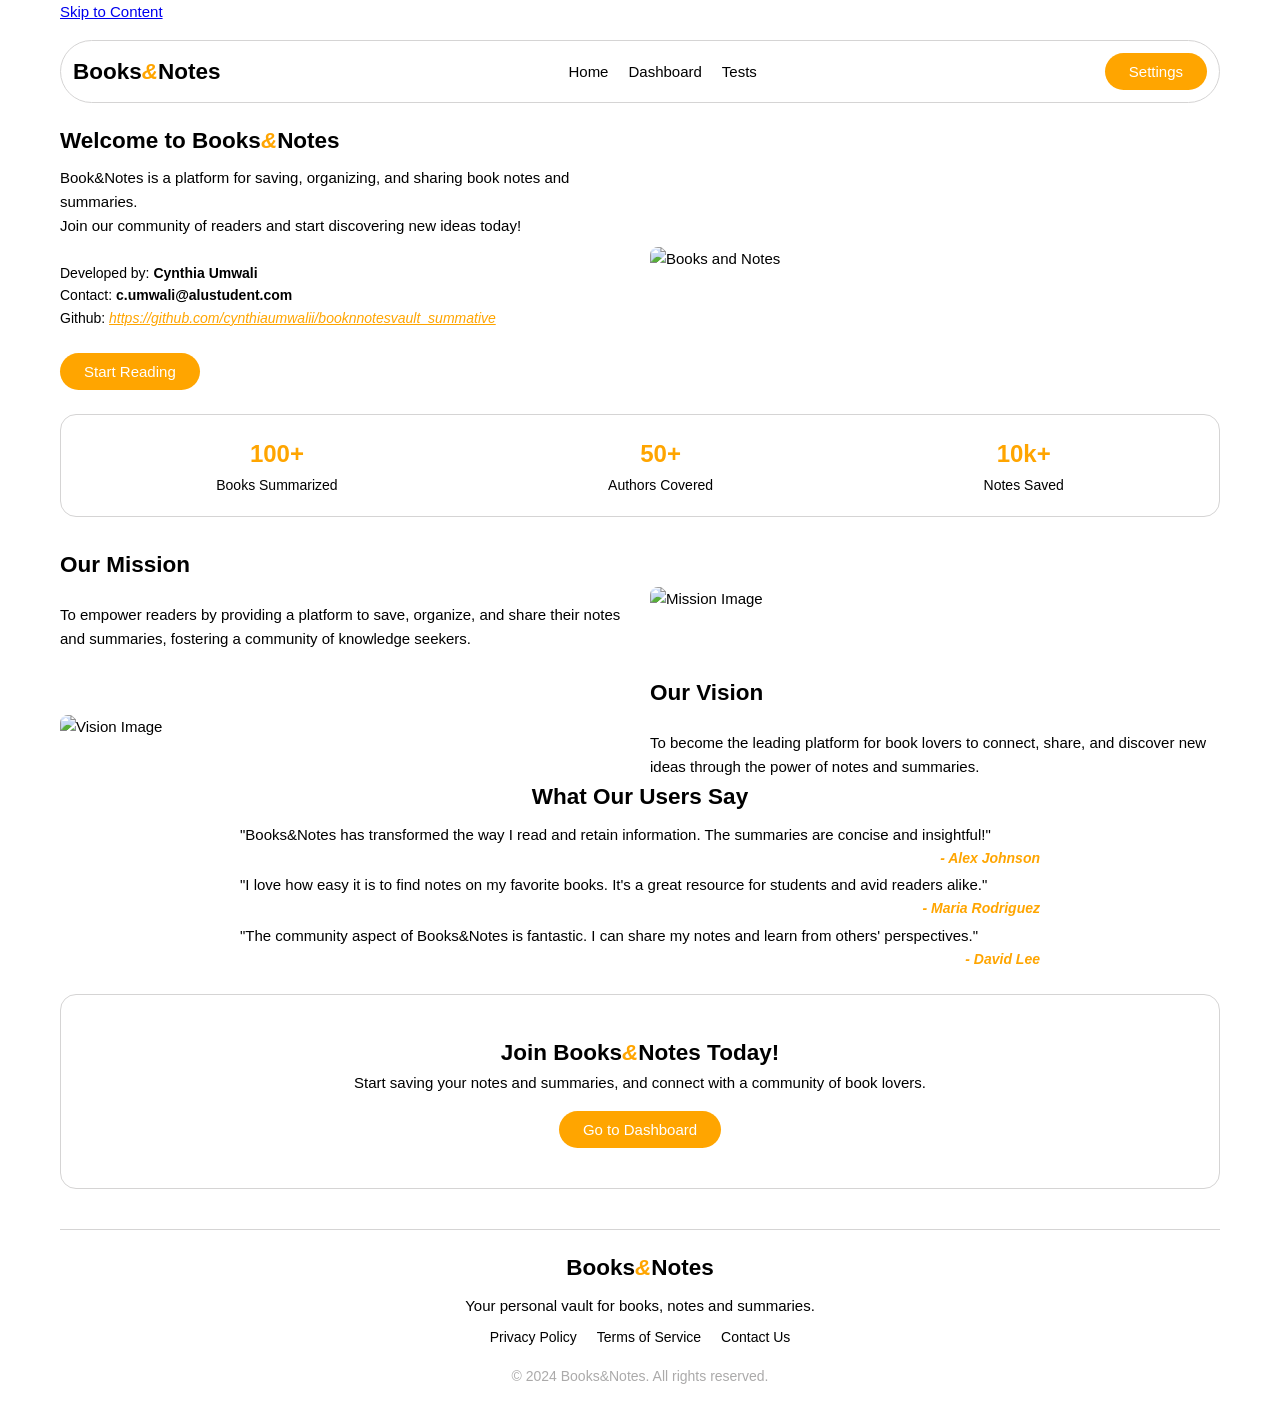
==== home.html @ 88417ee2 "fix incorrect and missing links" ====
<!doctype html>
<html lang="en">
  <head>
    <meta charset="UTF-8" />
    <meta name="viewport" content="width=device-width, initial-scale=1.0" />
    <link rel="stylesheet" href="styles/main.css" />
    <script type="module" src="scripts/home.js" defer></script>
    <title>Books&Notes</title>
  </head>
  <body>
    <a href="#main" class="skip-link">Skip to Content</a>
    <header>
      <nav class="navbar">
        <h2>
          Books<span style="color: orange; font-style: italic">&</span>Notes
        </h2>
        <ul class="nav-links">
          <li><a href="home.html" aria-current="page">Home</a></li>
          <li><a href="dashboard.html">Dashboard</a></li>
          <li><a href="tests.html">Tests</a></li>
        </ul>
        <button><a href="settings.html" style="color: white">Settings</a></button>
        <button
          class="toggle-navbar"
          aria-label="Toggle menu"
          id="toggleNavbar"
        >
          &#9776;
        </button>
      </nav>
    </header>
    <main>
      <section class="hero">
        <div class="hero-content">
          <h1>
            Welcome to Books<span style="color: orange; font-style: italic"
              >&</span
            >Notes
          </h1>
          <p>
            Book&Notes is a platform for saving, organizing, and sharing book
            notes and summaries.
          </p>
          <p>
            Join our community of readers and start discovering new ideas today!
          </p>
          <div class="contact">
            <p>Developed by: <strong>Cynthia Umwali</strong></p>
            <p>Contact: <strong>c.umwali@alustudent.com</strong></p>
            <p>
              Github:
              <a
                href="https://github.com/cynthiaumwalii/booknnotesvault_summative"
                target="_blank"
                style="color: orange; font-style: italic"
                >https://github.com/cynthiaumwalii/booknnotesvault_summative</a
              >
            </p>
          </div>
          <button>Start Reading</button>
        </div>
        <div class="hero-image">
          <img src="assets/hero.jpg" alt="Books and Notes" />
        </div>
      </section>
      <section class="stats">
        <div class="stat">
          <h3>100+</h3>
          <p>Books Summarized</p>
        </div>
        <div class="stat">
          <h3>50+</h3>
          <p>Authors Covered</p>
        </div>
        <div class="stat">
          <h3>10k+</h3>
          <p>Notes Saved</p>
        </div>
      </section>
      <section class="mission">
        <div class="mission-content">
          <h2>Our Mission</h2>
          <p>
            To empower readers by providing a platform to save, organize, and
            share their notes and summaries, fostering a community of knowledge
            seekers.
          </p>
        </div>
        <div class="mission-image">
          <img src="assets/mission.png" alt="Mission Image" />
        </div>
      </section>
      <section class="vision">
        <div class="vision-content">
          <h2>Our Vision</h2>
          <p>
            To become the leading platform for book lovers to connect, share,
            and discover new ideas through the power of notes and summaries.
          </p>
        </div>
        <div class="vision-image">
          <img src="assets/vision.png" alt="Vision Image" />
        </div>
      </section>
      <section class="testimonials">
        <h2>What Our Users Say</h2>
        <div class="testimonial">
          <p>
            "Books&Notes has transformed the way I read and retain information.
            The summaries are concise and insightful!"
          </p>
          <h4>- Alex Johnson</h4>
        </div>
        <div class="testimonial">
          <p>
            "I love how easy it is to find notes on my favorite books. It's a
            great resource for students and avid readers alike."
          </p>
          <h4>- Maria Rodriguez</h4>
        </div>
        <div class="testimonial">
          <p>
            "The community aspect of Books&Notes is fantastic. I can share my
            notes and learn from others' perspectives."
          </p>
          <h4>- David Lee</h4>
        </div>
      </section>
      <section class="cta">
        <h2>
          Join Books<span style="color: orange; font-style: italic">&</span
          >Notes Today!
        </h2>
        <p>
          Start saving your notes and summaries, and connect with a community of
          book lovers.
        </p>
        <button>Go to Dashboard</button>
      </section>
      <footer class="footer">
        <div class="footer-info">
          <div class="footer-logo">
            <h2>
              Books<span style="color: orange; font-style: italic">&</span>Notes
            </h2>
            <p>Your personal vault for books, notes and summaries.</p>
          </div>
        </div>
        <ul class="footer-links">
          <li><a href="privacy.html">Privacy Policy</a></li>
          <li><a href="terms.html">Terms of Service</a></li>
          <li><a href="contact.html">Contact Us</a></li>
        </ul>
        <p class="footer-copyright">
          &copy; 2024 Books&Notes. All rights reserved.
        </p>
      </footer>
    </main>
  </body>
</html>
---- styles/main.css ----
* {
  margin: 0;
  padding: 0;
  box-sizing: border-box;
}

body {
  font-family: Arial, sans-serif;
  background-color: white;
  color: black;
  line-height: 1.6;
  max-width: 1200px;
  margin: 0 auto;
  padding: 0 20px;
  font-size: 15px;
}

.navbar {
  display: flex;
  justify-content: space-between;
  align-items: center;
  padding: 12px;
  margin-top: 16px;
  margin-bottom: 24px;
  border: 1px solid rgb(213, 212, 212);
  border-radius: 32px;
}

.nav-links {
  list-style: none;
  display: flex;
  gap: 20px;
}

.nav-links li a {
  text-decoration: none;
  color: black;
}

.navbar a {
  text-decoration: none;
  color: black;
}

.nav-links li a:hover {
  color: orange;
  transition: color 0.3s ease;
}

.hero,
.mission,
.vision {
  display: grid;
  grid-template-columns: 1fr 1fr;
  gap: 20px;
  margin-bottom: 24px;
  align-items: center;
}

.vision {
  margin-bottom: 0px;
}

.hero-content h1 {
  line-height: 1.2;
  margin-bottom: 12px;
}

.hero-content button {
  margin-top: 16px;
}

img {
  display: block;
  width: 100%;
  height: 100%;
  object-fit: cover;
  border-radius: 8px;
}

button {
  padding: 10px 24px;
  color: white;
  background-color: orange;
  border: none;
  border-radius: 24px;
  cursor: pointer;
  font-size: 15px;
}

.contact {
  margin-top: 24px;
  margin-bottom: 8px;
  font-size: 14px;
  gap: 8px;
}

.stats {
  display: flex;
  justify-content: space-around;
  padding: 20px;
  margin-bottom: 30px;
  text-align: center;
  border: 1px solid rgb(213, 212, 212);
  border-radius: 16px;
  font-size: 14px;
}

.stat h3 {
  margin-bottom: 0;
  font-size: 24px;
  color: orange;
}

.mission p,
.vision p {
  padding-top: 20px;
}

.vision-image {
  order: -1;
}

.testimonials {
  margin-bottom: 24px;
  max-width: 800px;
  margin-left: auto;
  margin-right: auto;
}

.testimonials h2 {
  margin-bottom: 8px;
  text-align: center;
}

.testimonial h4 {
  text-align: end;
  color: orange;
  font-style: italic;
  font-size: 14px;
  margin-bottom: 4px;
  font-weight: 600;
}

.cta {
  padding: 40px 24px;
  text-align: center;
  border: 1px solid rgb(213, 212, 212);
  border-radius: 16px;
}

.cta button {
  margin-top: 16px;
}

.footer {
  margin-top: 40px;
  padding: 20px 0;
  text-align: center;
  border-top: 1px solid rgb(213, 212, 212);
}

.footer-info {
  align-content: center;
}

.footer-logo h2,
.footer-logo p {
  margin-bottom: 8px;
}

.footer-links {
  list-style: none;
  display: flex;
  justify-content: center;
  gap: 20px;
  font-size: 14px;
}

.footer-links li a {
  text-decoration: none;
  color: black;
}

.footer-links li a:hover {
  color: orange;
  transition: color 0.3s ease;
}

.footer-copyright {
  margin-top: 16px;
  font-size: 14px;
  color: rgb(171, 170, 170);
}

/* styles for dashboard */

.heading {
  display: flex;
  justify-content: space-between;
  gap: 16px;
  align-items: center;
  margin-bottom: 32px;
}

.number-cards {
  display: flex;
  justify-content: space-between;
  gap: 16px;
  margin-bottom: 32px;
}

.card {
  flex: 1;
  padding: 16px;
  border: 1px solid rgb(213, 212, 212);
  border-radius: 8px;
  text-align: center;
}

.search-elements {
  display: flex;
  justify-content: space-between;
  gap: 16px;
  align-items: center;
  margin-bottom: 32px;
}

.input-container {
  border: 1px solid rgb(213, 212, 212);
  border-radius: 24px;
  padding: 4px 6px;
  overflow: hidden;
  display: flex;
}

.input-container input {
  border: none;
  padding: 12px;
  margin-right: 6px;
  width: 100%;
}

.records-container {
  margin-bottom: 32px;
}

table {
  width: 100%;
  border-collapse: collapse;
  border: 1px solid rgb(213, 212, 212);
  border-radius: 8px;
}

th,
td {
  border-bottom: 1px solid rgb(213, 212, 212);
  border-right: 1px solid rgb(213, 212, 212);
  border-left: 1px solid rgb(213, 212, 212);
  padding: 14px;
  word-wrap: break-word;
}

th:nth-last-child,
td:nth-last-child {
  border-right: none;
}

dialog {
  border: 1px solid rgb(213, 212, 212);
  border-radius: 8px;
  padding: 20px;
  margin: auto;
}

dialog h2 {
  margin-bottom: 20px;
  text-align: center;
}

dialog input,
dialog select,
dialog textarea {
  width: 100%;
  padding: 8px;
  margin-bottom: 12px;
  border: 1px solid rgb(213, 212, 212);
  border-radius: 8px;
}

dialog .form-buttons {
  display: flex;
  justify-content: space-between;
  gap: 10px;
  margin-top: 16px;
}

dialog .form-buttons .danger {
  background-color: white;
  color: black;
  border: 1px solid rgb(213, 212, 212);
  border-radius: 16px;
}

.import-export {
  display: flex;
  justify-content: flex-end;
  gap: 10px;
  margin-bottom: 16px;
}

.import-export button {
  background-color: white;
  color: black;
  border: 1px solid rgb(213, 212, 212);
  border-radius: 16px;
}

.sort-button,
.editButton,
.deleteButton {
  display: inline-flex;
  align-items: center;
  justify-content: center;
  width: 24px;
  height: 24px;
  padding: 0;
  margin-left: 4px;
  background: white;
  border: 1px solid orange;
  border-radius: 50%;
  color: orange;
  font-size: 14px;
  line-height: 1;
  cursor: pointer;
  vertical-align: middle;
}

.action-buttons {
  display: flex;
  justify-content: space-between;
}

.editButton,
.deleteButton {
  font-size: 15px;
  width: 32px;
  height: 32px;
  background: orange;
  color: white;
}

.sort-button:hover {
  background: orange;
  color: white;
}

mark {
  background-color: rgb(247, 247, 109);
  color: darkgoldenrod;
  height:fit-content;
}

.toggle-navbar {
  display: none;
}

.pages-cap {
  margin-bottom: 16px;
}

.settings h2 {
  margin-bottom: 8px;
}

.settings input, #timeUnits {
  border: none;
  padding: 8px;
  border: 1px solid rgb(213, 212, 212);
}

.capInputContainer {
  display: flex;
  gap: 16px;
  justify-content: center;
  width:fit-content;
  margin-top: 12px;
}

#capStatus, #convertResult, #settingsStatus, #formError {
  color: red;
  font-weight: 500;
  font-size: 14px;
  margin-top: 8px;
}

.thresholds div {
  margin-top: 12px;
}

@media (max-width: 480px) {
  .mission,
  .vision {
    display: grid;
    grid-template-columns: 1fr;
    gap: 8px;
  }

  .vision-image {
    order: 0;
  }

  .stats,
  .heading {
    flex-direction: column;
  }

  .heading {
    align-items: flex-start;
  }

  .footer-links {
    flex-wrap: wrap;
  }
}

@media (max-width: 768px) {
  .toggle-navbar {
    display: block;
    padding: 6px 12px;
  }
  .nav-links,
  .navbar > button:not(.toggle-navbar) {
    display: none;
  }

  .navbar.open .nav-links {
    width: 100%;
    display: flex;
    flex-direction: column;
    margin-top: 8px;
    padding: 5px;
  }

  .navbar.open > button:not(.toggle-navbar) {
    display: block;
    margin-top: 12px;
  }

  .hero-image {
    display: none;
  }
  .hero {
    display: flex;
  }

  .hero-content {
    min-width: 0;
  }

  .hero-content h1,
  .contact a {
    overflow-wrap: anywhere;
  }

  .number-cards {
    flex-wrap: wrap;
  }

  .search-elements {
    flex-direction: column;
    align-items: stretch;
  }

  .dialog {
    width: 90%;
  }

  .records-container {
    overflow-x: visible;
  }

  table,
  thead,
  tbody,
  tr,
  th,
  td {
    display: block;
  }

  table {
    min-width: 0;
    border: none;
  }

  thead {
    display: none;
  }

  tr {
    margin-bottom: 16px;
    border: 1px solid rgb(213, 212, 212);
    border-radius: 8px;
    padding: 8px;
  }

  td {
    display: flex;
    justify-content: space-between;
    gap: 8px;
    border: none;
    padding: 5px;
    text-align: left;
  }

  .action-buttons {
    display: flex;
    justify-content: end;
  }

  .vision {
    margin-bottom: 24px;
  }
}
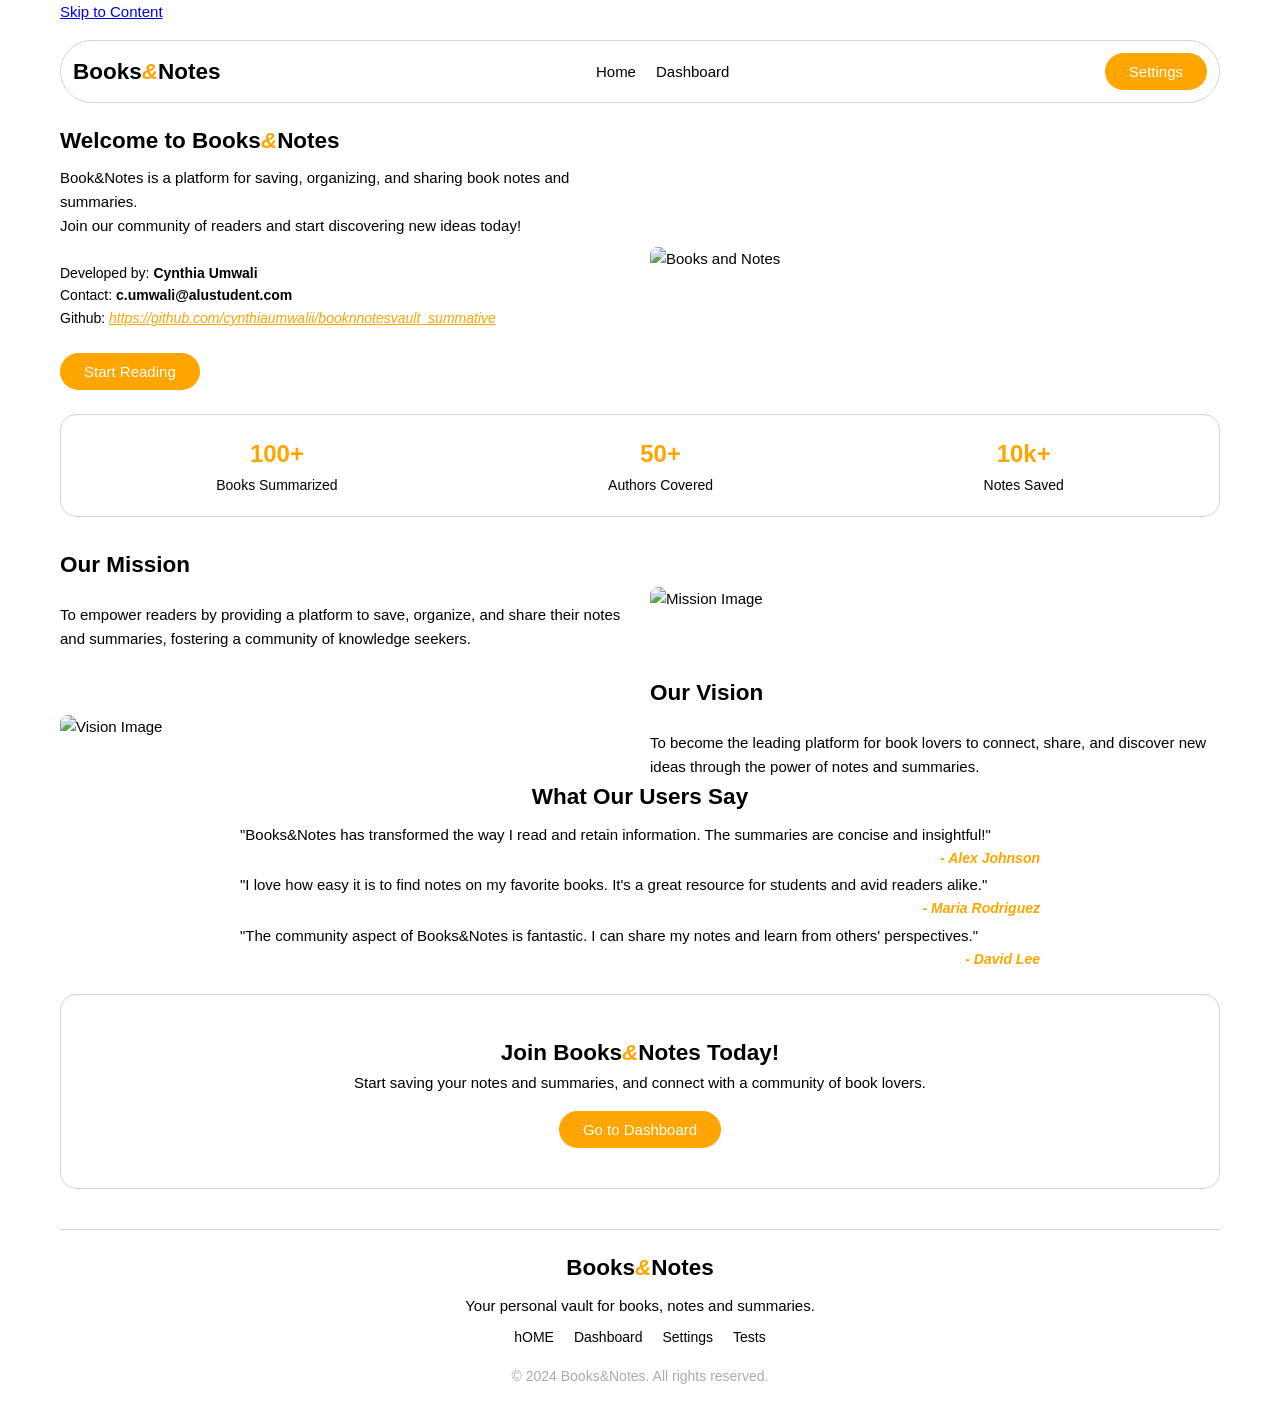
==== commit 0347a265: "add chart representing books added last 7 days" ====
--- a/home.html
+++ b/home.html
@@ -17,7 +17,6 @@
         <ul class="nav-links">
           <li><a href="home.html" aria-current="page">Home</a></li>
           <li><a href="dashboard.html">Dashboard</a></li>
-          <li><a href="tests.html">Tests</a></li>
         </ul>
         <button><a href="settings.html" style="color: white">Settings</a></button>
         <button
@@ -147,9 +146,10 @@
           </div>
         </div>
         <ul class="footer-links">
-          <li><a href="privacy.html">Privacy Policy</a></li>
-          <li><a href="terms.html">Terms of Service</a></li>
-          <li><a href="contact.html">Contact Us</a></li>
+          <li><a href="home.html">hOME</a></li>
+          <li><a href="dashboard.html">Dashboard</a></li>
+          <li><a href="settings.html">Settings</a></li>
+          <li><a href="tests.html">Tests</a></li>
         </ul>
         <p class="footer-copyright">
           &copy; 2024 Books&Notes. All rights reserved.
--- a/styles/main.css
+++ b/styles/main.css
@@ -232,6 +232,8 @@
   padding: 4px 6px;
   overflow: hidden;
   display: flex;
+  flex: 1;
+  max-width: 480px;
 }
 
 .input-container input {
@@ -358,7 +360,7 @@
 mark {
   background-color: rgb(247, 247, 109);
   color: darkgoldenrod;
-  height:fit-content;
+  height: fit-content;
 }
 
 .toggle-navbar {
@@ -373,7 +375,8 @@
   margin-bottom: 8px;
 }
 
-.settings input, #timeUnits {
+.settings input,
+#timeUnits {
   border: none;
   padding: 8px;
   border: 1px solid rgb(213, 212, 212);
@@ -383,11 +386,14 @@
   display: flex;
   gap: 16px;
   justify-content: center;
-  width:fit-content;
+  width: fit-content;
   margin-top: 12px;
 }
 
-#capStatus, #convertResult, #settingsStatus, #formError {
+#capStatus,
+#convertResult,
+#settingsStatus,
+#formError {
   color: red;
   font-weight: 500;
   font-size: 14px;
@@ -396,6 +402,37 @@
 
 .thresholds div {
   margin-top: 12px;
+}
+
+.chart h2 {
+  margin-bottom: 12px;
+}
+
+.book-chart {
+  display: flex;
+  align-items: flex-end;
+  gap: 8px;
+  height: 180px;
+  padding: 16px;
+  border: 1px solid rgb(213, 212, 212);
+  border-radius: 8px;
+  margin-bottom: 32px;
+}
+
+.bar-col {
+  flex: 1;
+  display: flex;
+  flex-direction: column;
+  justify-content: flex-end;
+  height: 100%;
+  font-size: 13px;
+  text-align: center;
+}
+.bar {
+  background: orange;
+  min-height: 2px;
+  border-radius: 4px 4px 0 0;
+  transition: height 0.4s ease;
 }
 
 @media (max-width: 480px) {
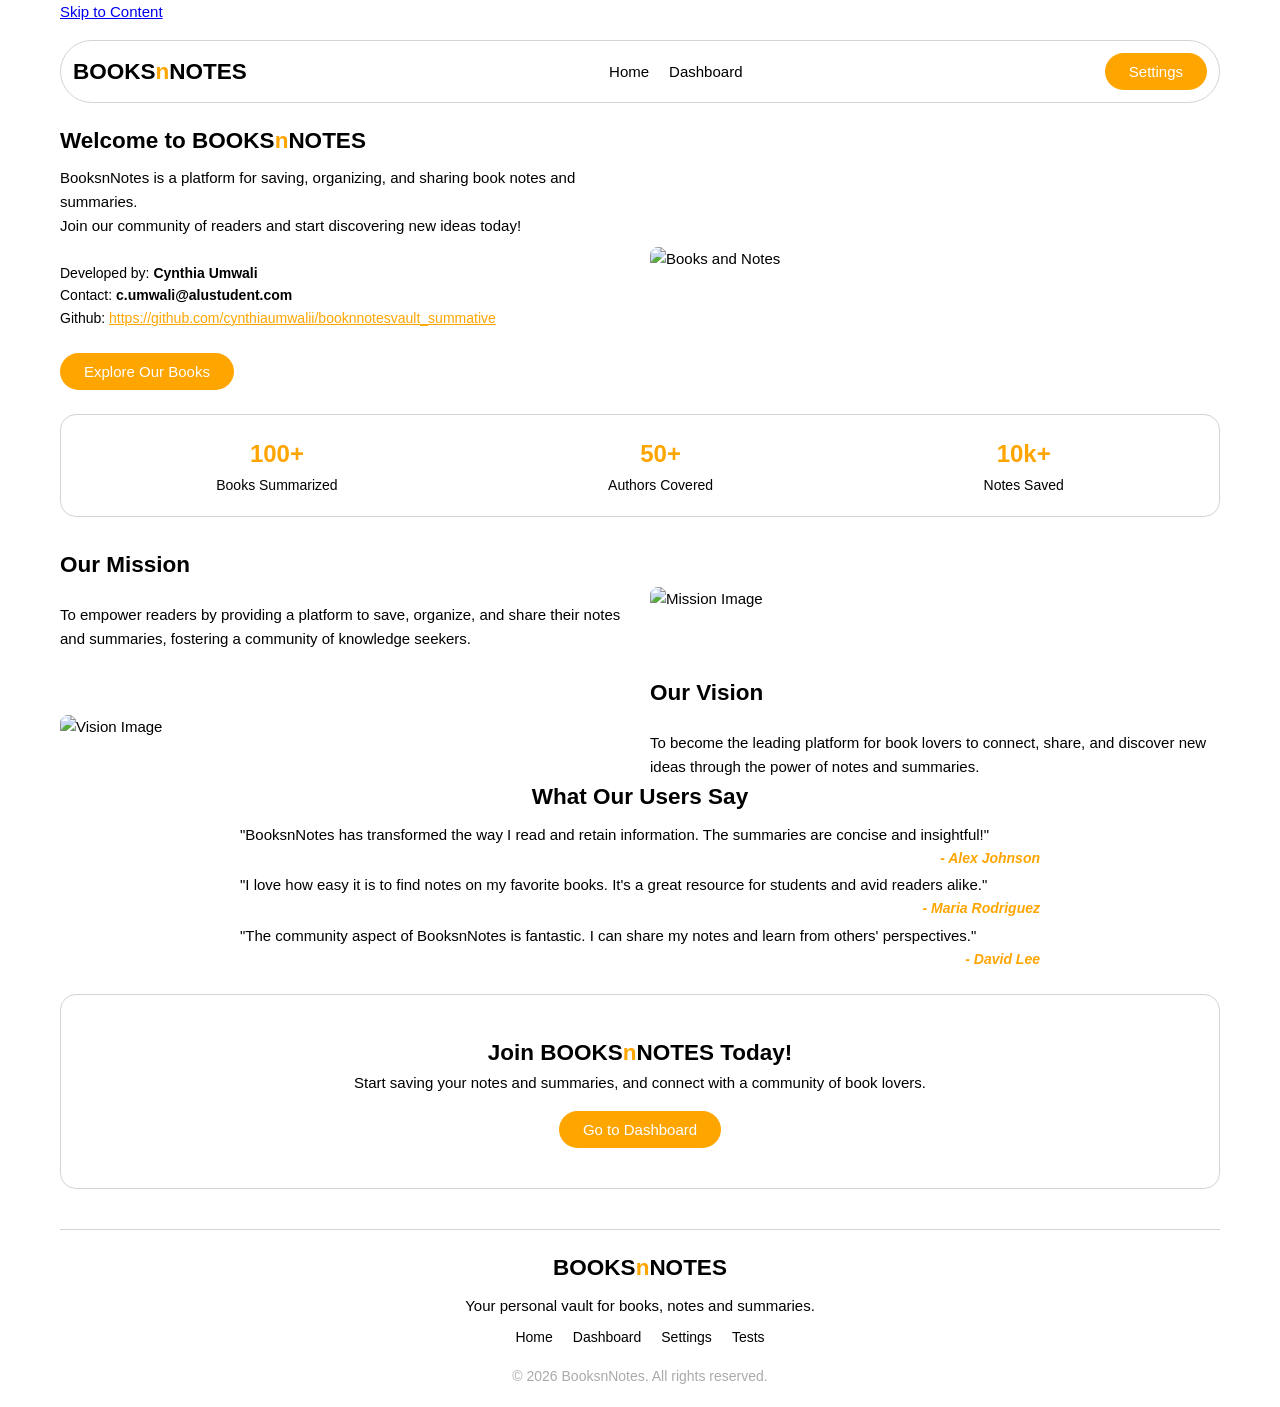
==== commit efffbff6: "add README file and final ui fixes" ====
--- a/home.html
+++ b/home.html
@@ -5,14 +5,14 @@
     <meta name="viewport" content="width=device-width, initial-scale=1.0" />
     <link rel="stylesheet" href="styles/main.css" />
     <script type="module" src="scripts/home.js" defer></script>
-    <title>Books&Notes</title>
+    <title>BooksnNotes</title>
   </head>
   <body>
     <a href="#main" class="skip-link">Skip to Content</a>
     <header>
       <nav class="navbar">
         <h2>
-          Books<span style="color: orange; font-style: italic">&</span>Notes
+          BOOKS<span style="color: orange">n</span>NOTES
         </h2>
         <ul class="nav-links">
           <li><a href="home.html" aria-current="page">Home</a></li>
@@ -32,12 +32,12 @@
       <section class="hero">
         <div class="hero-content">
           <h1>
-            Welcome to Books<span style="color: orange; font-style: italic"
-              >&</span
-            >Notes
+            Welcome to BOOKS<span style="color: orange;"
+              >n</span
+            >NOTES
           </h1>
           <p>
-            Book&Notes is a platform for saving, organizing, and sharing book
+            BooksnNotes is a platform for saving, organizing, and sharing book
             notes and summaries.
           </p>
           <p>
@@ -51,12 +51,12 @@
               <a
                 href="https://github.com/cynthiaumwalii/booknnotesvault_summative"
                 target="_blank"
-                style="color: orange; font-style: italic"
+                style="color: orange"
                 >https://github.com/cynthiaumwalii/booknnotesvault_summative</a
               >
             </p>
           </div>
-          <button>Start Reading</button>
+          <button><a href="dashboard.html" style="color: white; text-decoration: none">Explore Our Books</a></button>
         </div>
         <div class="hero-image">
           <img src="assets/hero.jpg" alt="Books and Notes" />
@@ -105,7 +105,7 @@
         <h2>What Our Users Say</h2>
         <div class="testimonial">
           <p>
-            "Books&Notes has transformed the way I read and retain information.
+            "BooksnNotes has transformed the way I read and retain information.
             The summaries are concise and insightful!"
           </p>
           <h4>- Alex Johnson</h4>
@@ -119,7 +119,7 @@
         </div>
         <div class="testimonial">
           <p>
-            "The community aspect of Books&Notes is fantastic. I can share my
+            "The community aspect of BooksnNotes is fantastic. I can share my
             notes and learn from others' perspectives."
           </p>
           <h4>- David Lee</h4>
@@ -127,8 +127,8 @@
       </section>
       <section class="cta">
         <h2>
-          Join Books<span style="color: orange; font-style: italic">&</span
-          >Notes Today!
+          Join BOOKS<span style="color: orange;">n</span
+          >NOTES Today!
         </h2>
         <p>
           Start saving your notes and summaries, and connect with a community of
@@ -140,19 +140,19 @@
         <div class="footer-info">
           <div class="footer-logo">
             <h2>
-              Books<span style="color: orange; font-style: italic">&</span>Notes
+              BOOKS<span style="color: orange;">n</span>NOTES
             </h2>
             <p>Your personal vault for books, notes and summaries.</p>
           </div>
         </div>
         <ul class="footer-links">
-          <li><a href="home.html">hOME</a></li>
+          <li><a href="home.html">Home</a></li>
           <li><a href="dashboard.html">Dashboard</a></li>
           <li><a href="settings.html">Settings</a></li>
           <li><a href="tests.html">Tests</a></li>
         </ul>
         <p class="footer-copyright">
-          &copy; 2024 Books&Notes. All rights reserved.
+          &copy; 2026 BooksnNotes. All rights reserved.
         </p>
       </footer>
     </main>
--- a/styles/main.css
+++ b/styles/main.css
@@ -2,6 +2,10 @@
   margin: 0;
   padding: 0;
   box-sizing: border-box;
+}
+
+:focus-visible {
+  outline: 2px solid darkred;
 }
 
 body {
@@ -462,9 +466,16 @@
 }
 
 @media (max-width: 768px) {
+  .navbar {
+    flex-wrap: wrap;
+    border-radius: 16px;
+    padding: 12px 16px;
+  }
   .toggle-navbar {
     display: block;
     padding: 6px 12px;
+    line-height: 1;
+    border-radius: 8px;
   }
   .nav-links,
   .navbar > button:not(.toggle-navbar) {
@@ -551,9 +562,15 @@
     text-align: left;
   }
 
+  td[data-label]::before {
+    content: attr(data-label);
+    font-weight: bold;
+    flex-shrink: 0;
+    margin-right: 12px;
+  }
+
   .action-buttons {
     display: flex;
-    justify-content: end;
   }
 
   .vision {
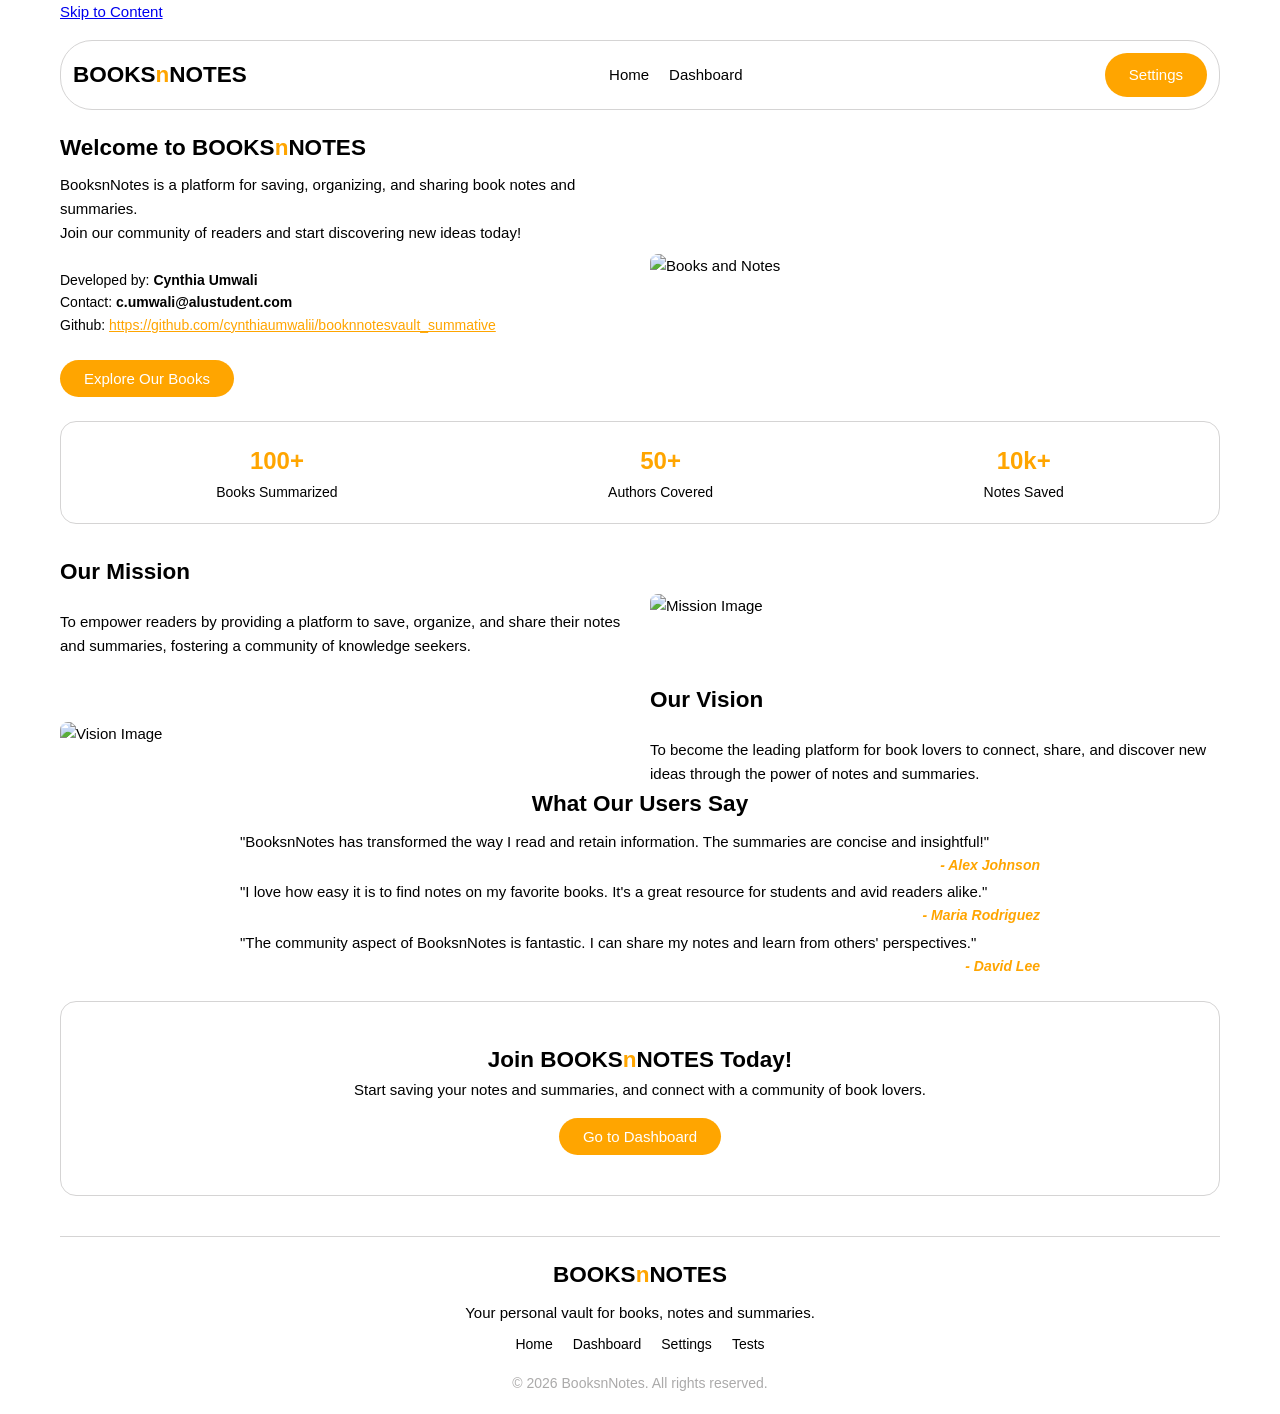
==== commit d1f92047: "update settings link to be a styled button" ====
--- a/home.html
+++ b/home.html
@@ -18,7 +18,7 @@
           <li><a href="home.html" aria-current="page">Home</a></li>
           <li><a href="dashboard.html">Dashboard</a></li>
         </ul>
-        <button><a href="settings.html" style="color: white">Settings</a></button>
+        <a href="settings.html" style="color: white" class="button-link">Settings</a>
         <button
           class="toggle-navbar"
           aria-label="Toggle menu"
--- a/styles/main.css
+++ b/styles/main.css
@@ -82,7 +82,7 @@
   border-radius: 8px;
 }
 
-button {
+button, .button-link {
   padding: 10px 24px;
   color: white;
   background-color: orange;
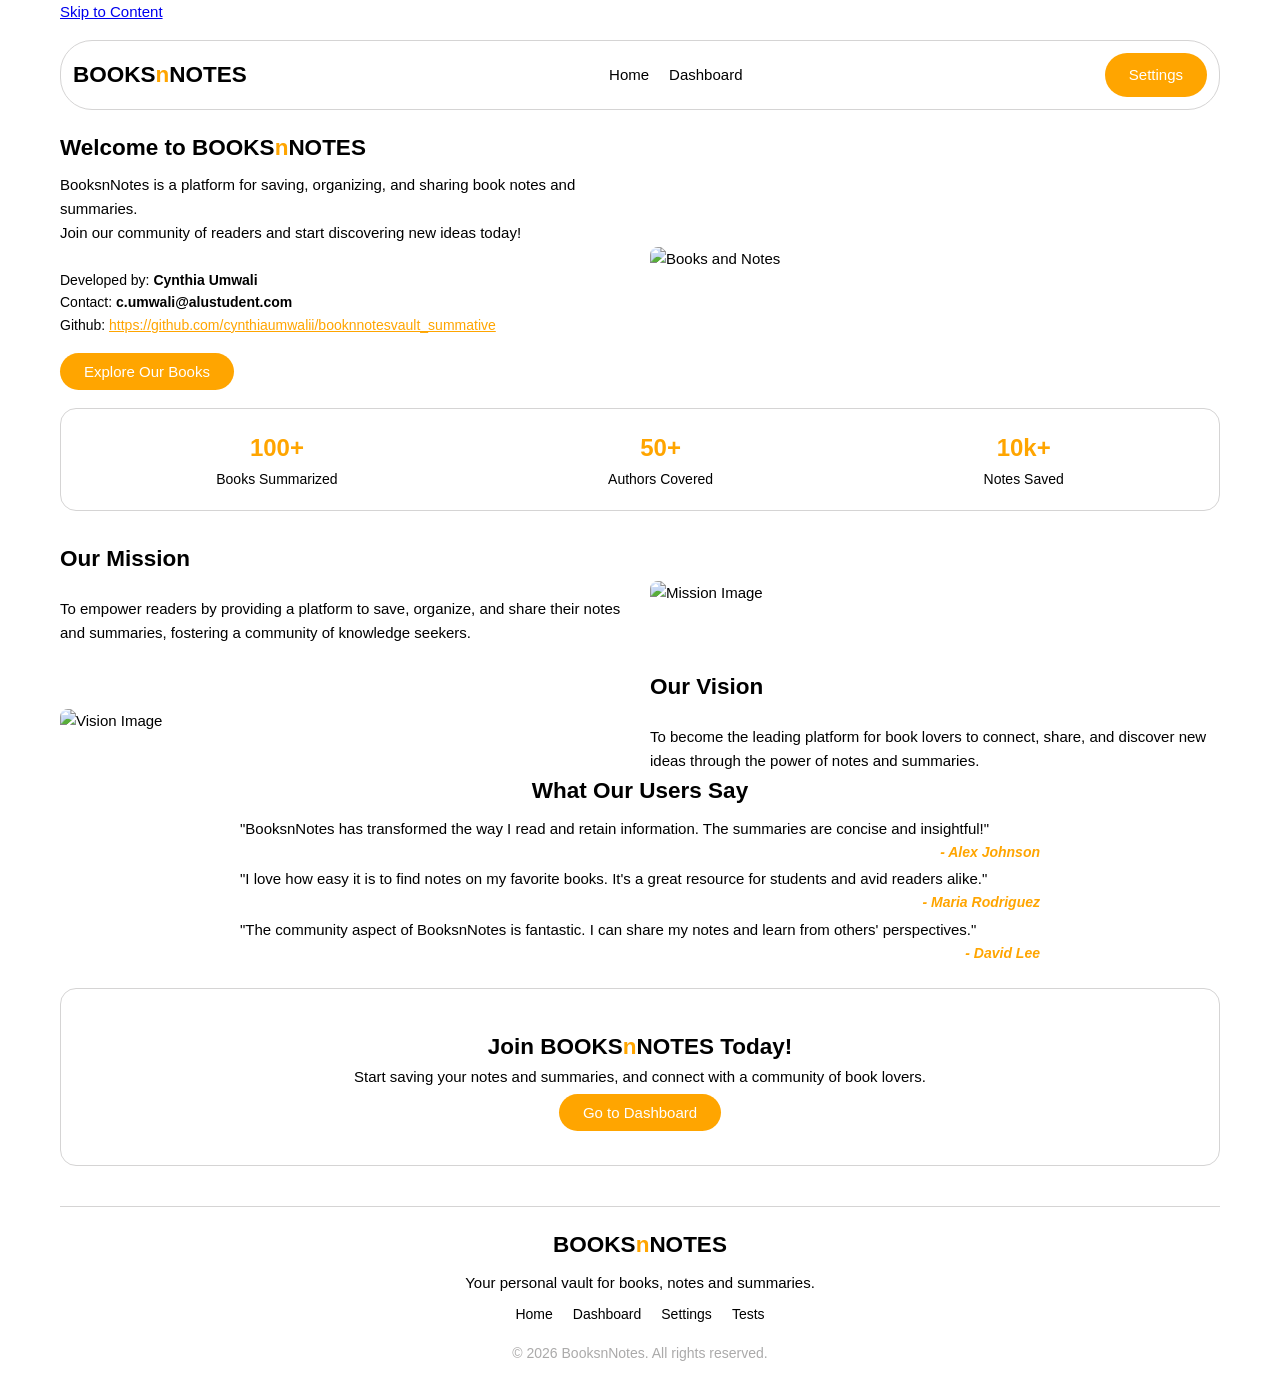
==== commit e49d0cd0: "update buttons to navigatable links" ====
--- a/home.html
+++ b/home.html
@@ -46,17 +46,16 @@
           <div class="contact">
             <p>Developed by: <strong>Cynthia Umwali</strong></p>
             <p>Contact: <strong>c.umwali@alustudent.com</strong></p>
-            <p>
+            <p style="margin-bottom: 24px;">
               Github:
               <a
                 href="https://github.com/cynthiaumwalii/booknnotesvault_summative"
-                target="_blank"
                 style="color: orange"
                 >https://github.com/cynthiaumwalii/booknnotesvault_summative</a
               >
             </p>
           </div>
-          <button><a href="dashboard.html" style="color: white; text-decoration: none">Explore Our Books</a></button>
+          <a href="dashboard.html" style="color: white; text-decoration: none" class="button-link">Explore Our Books</a>
         </div>
         <div class="hero-image">
           <img src="assets/hero.jpg" alt="Books and Notes" />
@@ -130,11 +129,11 @@
           Join BOOKS<span style="color: orange;">n</span
           >NOTES Today!
         </h2>
-        <p>
+        <p style="margin-bottom: 12px;">
           Start saving your notes and summaries, and connect with a community of
           book lovers.
         </p>
-        <button>Go to Dashboard</button>
+        <a href="dashboard.html" style="color: white; text-decoration: none;" class="button-link">Go to Dashboard</a>
       </section>
       <footer class="footer">
         <div class="footer-info">
